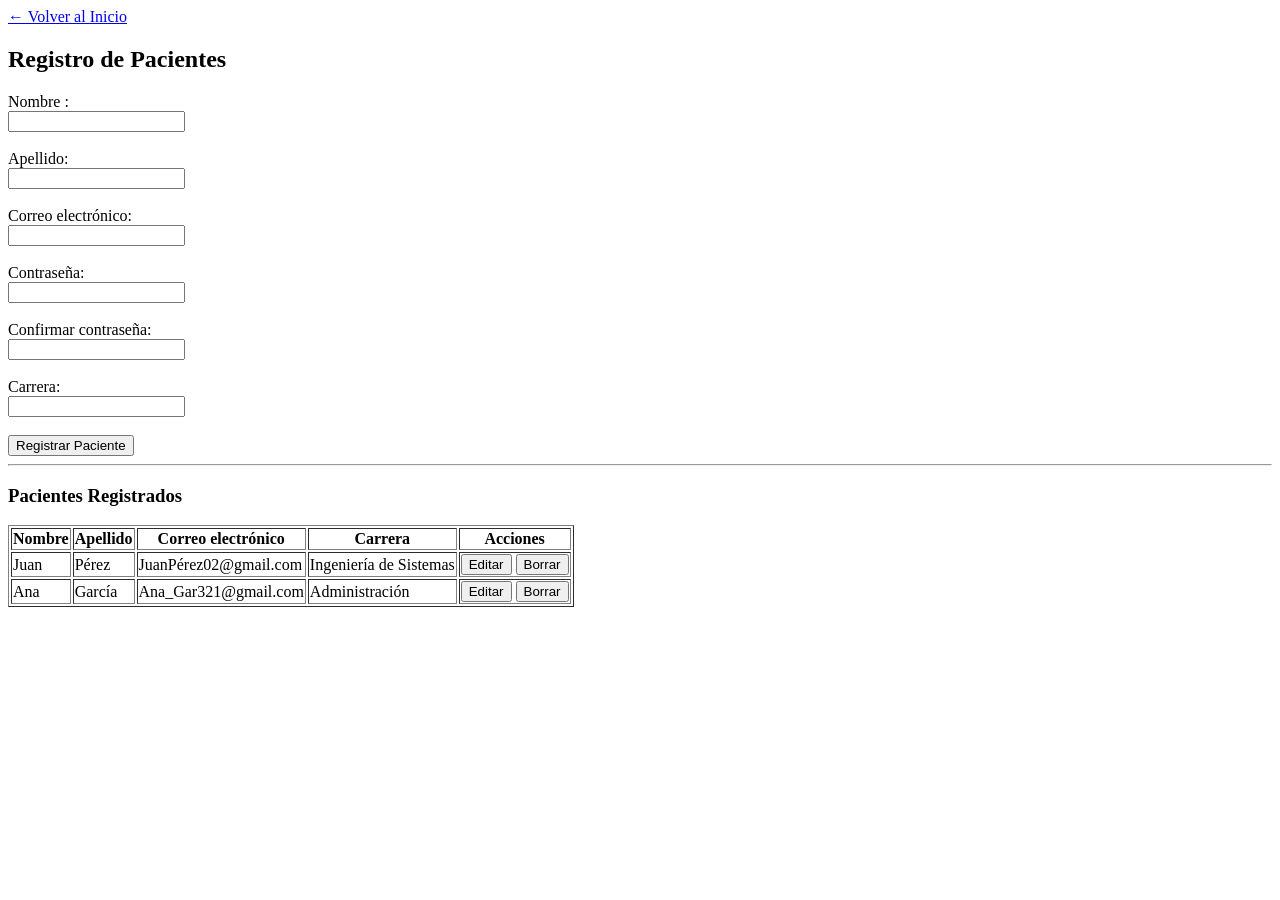
==== registro.html @ 25b5bdf2 "feat:agregar registro  de usuarios y barra de navegacion en html" ====
<!DOCTYPE html>
<html lang="es">
<head>
    <meta charset="UTF-8">
    <meta name="viewport" content="width=device-width, initial-scale=1.0">
    <title>Registro - YuumCare</title>
</head>
<body>

    <a href="index.html">← Volver al Inicio</a>

    <h2>Registro de Pacientes</h2>

    <form>
        <label for="nombre">Nombre :</label><br>
        <input type="text" id="nombre" name="nombre"><br><br>

        <label for="apellido">Apellido:</label><br>
        <input type="text" id="apellido" name="apellido"><br><br>

        <label for="correo">Correo electrónico:</label><br>
        <input type="text" id="correo" name="correo"><br><br>

        <label for="contraseña">Contraseña:</label><br>
        <input type="password" id="contraseña" name="contraseña"><br><br>

        <label for="cofirmar"> Confirmar contraseña:</label><br>
        <input type="password" id="cofirmar" name="confirmar"><br><br>

        <label for="carrera">Carrera:</label><br>
        <input type="text" id="carrera" name="carrera"><br><br>

        <button type="button">Registrar Paciente</button>
    </form>

    <hr>

    <h3>Pacientes Registrados</h3>

    <table border="1">
        <thead>
            <tr>
                <th>Nombre</th>
                <th>Apellido</th>
                <th>Correo electrónico</th>
                <th>Carrera</th>
                <th>Acciones</th>
            </tr>
        </thead>
        <tbody>
            <tr>
                <td>Juan</td>
                <td>Pérez</td>
                <td>JuanPérez02@gmail.com</td>
                <td>Ingeniería de Sistemas</td>
                <td>
                    <button>Editar</button>
                    <button>Borrar</button>
                </td>
            </tr>
            <tr>
                <td>Ana</td>
                <td>García</td>
                <td>Ana_Gar321@gmail.com</td>
                <td>Administración</td>
                <td>
                    <button>Editar</button>
                    <button>Borrar</button>
                </td>
            </tr>
        </tbody>
    </table>

</body>
</html>
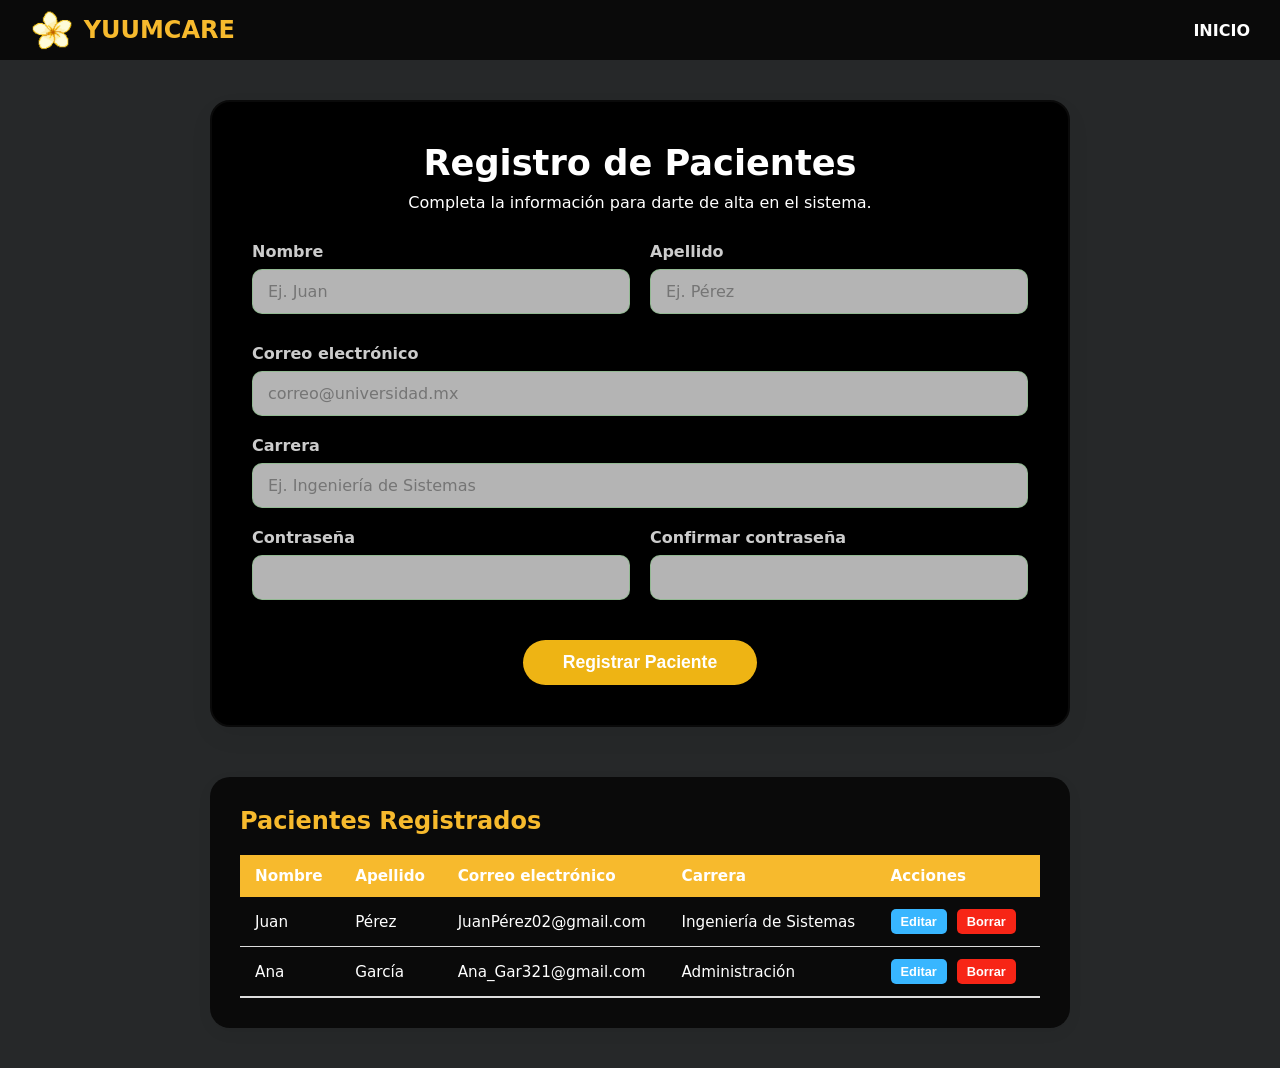
==== commit ce866be2: "style: incluir css al index y la pagina de registro" ====
--- a/registro.html
+++ b/registro.html
@@ -4,72 +4,107 @@
     <meta charset="UTF-8">
     <meta name="viewport" content="width=device-width, initial-scale=1.0">
     <title>Registro - YuumCare</title>
+    <link rel="stylesheet" href="styles.css">
 </head>
 <body>
 
-    <a href="index.html">← Volver al Inicio</a>
+    <nav class="topbar">
+        <div class="logo">
+            <img src="images/logo pequeño.png" alt="Logo YuumCare"> 
+            YUUMCARE
+        </div>
+        <ul class="nav-links">
+            <li><a href="index.html">Inicio</a></li>
+            
+        </ul>
+    </nav>
 
-    <h2>Registro de Pacientes</h2>
+    <div class="registro-container">
+        
+        <div class="form-box">
+            <h1 class="page-title">Registro de Pacientes</h1>
+            <p class="subtitle">Completa la información para darte de alta en el sistema.</p>
 
-    <form>
-        <label for="nombre">Nombre :</label><br>
-        <input type="text" id="nombre" name="nombre"><br><br>
+            <form class="styled-form">
+                <div class="form-row">
+                    <div class="input-group">
+                        <label for="nombre">Nombre</label>
+                        <input type="text" id="nombre" name="nombre" placeholder="Ej. Juan">
+                    </div>
+                    <div class="input-group">
+                        <label for="apellido">Apellido</label>
+                        <input type="text" id="apellido" name="apellido" placeholder="Ej. Pérez">
+                    </div>
+                </div>
 
-        <label for="apellido">Apellido:</label><br>
-        <input type="text" id="apellido" name="apellido"><br><br>
+                <div class="input-group">
+                    <label for="correo">Correo electrónico</label>
+                    <input type="email" id="correo" name="correo" placeholder="correo@universidad.mx">
+                </div>
 
-        <label for="correo">Correo electrónico:</label><br>
-        <input type="text" id="correo" name="correo"><br><br>
+                <div class="input-group">
+                    <label for="carrera">Carrera</label>
+                    <input type="text" id="carrera" name="carrera" placeholder="Ej. Ingeniería de Sistemas">
+                </div>
 
-        <label for="contraseña">Contraseña:</label><br>
-        <input type="password" id="contraseña" name="contraseña"><br><br>
+                <div class="form-row">
+                    <div class="input-group">
+                        <label for="contraseña">Contraseña</label>
+                        <input type="password" id="contraseña" name="contraseña">
+                    </div>
+                    <div class="input-group">
+                        <label for="confirmar">Confirmar contraseña</label>
+                        <input type="password" id="confirmar" name="confirmar">
+                    </div>
+                </div>
 
-        <label for="cofirmar"> Confirmar contraseña:</label><br>
-        <input type="password" id="cofirmar" name="confirmar"><br><br>
+                <div class="boton-container">
+                    <button type="button" class="btn-submit">Registrar Paciente</button>
+                </div>
+            </form>
+        </div>
 
-        <label for="carrera">Carrera:</label><br>
-        <input type="text" id="carrera" name="carrera"><br><br>
+        <div class="table-box">
+            <h3>Pacientes Registrados</h3>
+            
+            <div class="table-responsive">
+                <table class="styled-table">
+                    <thead>
+                        <tr>
+                            <th>Nombre</th>
+                            <th>Apellido</th>
+                            <th>Correo electrónico</th>
+                            <th>Carrera</th>
+                            <th>Acciones</th>
+                        </tr>
+                    </thead>
+                    <tbody>
+                        <tr>
+                            <td>Juan</td>
+                            <td>Pérez</td>
+                            <td>JuanPérez02@gmail.com</td>
+                            <td>Ingeniería de Sistemas</td>
+                            <td>
+                                <button class="action-btn edit">Editar</button>
+                                <button class="action-btn delete">Borrar</button>
+                            </td>
+                        </tr>
+                        <tr>
+                            <td>Ana</td>
+                            <td>García</td>
+                            <td>Ana_Gar321@gmail.com</td>
+                            <td>Administración</td>
+                            <td>
+                                <button class="action-btn edit">Editar</button>
+                                <button class="action-btn delete">Borrar</button>
+                            </td>
+                        </tr>
+                    </tbody>
+                </table>
+            </div>
+        </div>
 
-        <button type="button">Registrar Paciente</button>
-    </form>
-
-    <hr>
-
-    <h3>Pacientes Registrados</h3>
-
-    <table border="1">
-        <thead>
-            <tr>
-                <th>Nombre</th>
-                <th>Apellido</th>
-                <th>Correo electrónico</th>
-                <th>Carrera</th>
-                <th>Acciones</th>
-            </tr>
-        </thead>
-        <tbody>
-            <tr>
-                <td>Juan</td>
-                <td>Pérez</td>
-                <td>JuanPérez02@gmail.com</td>
-                <td>Ingeniería de Sistemas</td>
-                <td>
-                    <button>Editar</button>
-                    <button>Borrar</button>
-                </td>
-            </tr>
-            <tr>
-                <td>Ana</td>
-                <td>García</td>
-                <td>Ana_Gar321@gmail.com</td>
-                <td>Administración</td>
-                <td>
-                    <button>Editar</button>
-                    <button>Borrar</button>
-                </td>
-            </tr>
-        </tbody>
-    </table>
+    </div>
 
 </body>
 </html>
--- a/styles.css
+++ b/styles.css
@@ -0,0 +1,475 @@
+/* Reseteo básico */
+* {
+    margin: 0;
+    padding: 0;
+    box-sizing: border-box;
+}
+
+body {
+    /* Pila de fuentes moderna y segura */
+    font-family: system-ui, -apple-system, BlinkMacSystemFont, "Segoe UI", Roboto, Helvetica, Arial, sans-serif;
+    background-color: #262829;
+    color: #ffffff;
+}
+
+/* --- NAVBAR --- */
+.topbar {
+    display: flex;
+    justify-content: space-between;
+    align-items: center;
+    padding: 10px 30px;
+    background-color: #0a0a0a;
+}
+
+.logo {
+    font-weight: 700;
+    font-size: 1.5rem;
+    color: #F7BA2D;  /*color de la letra yuumcare*/
+    display: flex;
+    align-items: center;
+    gap: 10px;
+}
+
+/* la imagen del logo pequeñin */
+.logo img {
+    height: 40px;
+    width: auto;
+}
+
+/* las barritas q estan a lado */
+.nav-links {
+    list-style: none;
+    display: flex;
+    gap: 40px;
+    align-items: center;
+}
+
+/* ajustes de las letras de las barritas */
+.nav-links a {
+    text-decoration: none;
+    color: #ffffff;
+    font-weight: 700;
+    font-size: 1rem;
+    text-transform: uppercase;
+}
+
+/* boton de iniciar */
+.btn-login {
+    background-color: #e99f16; /* Verde lima */
+    color: white;
+    padding: 8px 25px;
+    border-radius: 20px;
+    text-decoration: none;
+    font-weight: bold;
+}
+
+/* --- HERO SECTION --- */
+.hero {
+    position: relative; 
+    display: flex;
+    align-items: center;
+    justify-content: space-between;
+    position: relative;
+    padding: 100px 70px 250px; /* Mucho padding inferior para la curva */
+    background-color: #1a1a1a; /* El color oscuro del fondo */
+    overflow: hidden;
+}
+
+.hero-text {
+    width: 80%;
+    z-index: 10;
+}
+
+.hero-text h1 {
+    font-size: 4.2rem;
+    line-height: 1.5;
+    color: rgb(255, 255, 255);
+    margin-bottom: 30px;
+}
+
+.hero-text p {
+    font-size: 1.2rem;
+    color: #ffffff;
+    margin-bottom: 40px;
+}
+
+/* botones de abajo */
+.hero-buttons {
+    display: flex;
+    gap: 70px;
+}
+
+.btn-register {
+    background: linear-gradient(90deg, #e99f16, #e99f16);
+    color: white;
+    padding: 15px 30px;
+    border-radius: 30px;
+    text-decoration: none;
+    font-weight: bold;
+    font-size: 1.3rem;
+}
+
+.btn-secondary {
+    background: linear-gradient(90deg, #000000, #000000);
+    color: white;
+    padding: 15px 30px;
+    border-radius: 30px;
+    text-decoration: none;
+    font-weight: bold;
+    font-size: 1.3rem;
+}
+
+.hero-image {/*imagen grande*/
+    width: 67%;
+    position: relative;
+    z-index: 10;
+}
+
+.hero-image img {
+    width: 100%;
+    height: auto;
+    filter: drop-shadow(0 10px 20px rgba(0,0,0,0.5));
+}
+
+/* .wave-bg {
+    position: absolute;
+    bottom: 0;
+    left: 0;
+    width: 100%;
+    height: 30%;
+    background-color: #000000;
+    z-index: -4;
+    border-top-left-radius: 10% 100%;
+    border-top-right-radius: 0;
+}  */
+/* Asegúrate que el padre tenga esto para que el absolute funcione bien */
+
+.wave-bg {
+    position: absolute;
+    bottom: 0;
+    left: 0;
+    width: 100%;
+    height: 250px; /* Dale una altura fija en px para controlar mejor la curva */
+    
+    /* IMPORTANTE: Este color debe ser el del FONDO DE LA PÁGINA (gris claro/blanco), NO negro */
+    /* Si tu fondo es #1a1a1a, y quieres recortar, esto debe ser del color de la sección que sigue */
+    background-color: #0a0a0a; /* O el color que tengas en 'body' */
+    
+    z-index: 10; /* Z-index positivo para que se ponga encima */
+    
+    /* Esta forma crea una curva que sube hacia la izquierda */
+    border-top-left-radius: 100% 100%; 
+    border-top-right-radius: 0;
+}
+
+/* --- INFO SECTION --- */
+.info-section {
+    padding: 60px 50px;
+    text-align: center;
+    background-color: #0a0a0a;
+}
+
+.section-title {
+    color: #E6C65B;
+    font-size: 2.8rem;
+    margin-bottom: 50px;
+    font-weight: 700;
+}
+
+.cards-container {
+    display: flex;
+    justify-content: center;
+    gap: 60px;
+    flex-wrap: wrap;
+}
+
+.info-card {
+    background-color: #262829;
+    width: 300px;
+    padding: 30px 35px;
+    min-height: 250px;
+    display: flex;
+    flex-direction: column;
+    align-items: center;
+    justify-content: flex-start;
+    clip-path: polygon(0% 0%, 100% 0%, 100% 90%, 50% 100%, 0% 90%);
+}
+
+.icon-box {
+    margin-bottom: 35px;
+}
+
+.icon-box img {
+    height: 150px;
+    width: auto;
+}
+
+.info-card p {
+    color: #ffffff;
+    font-size: 1.1rem;
+    line-height: 1.7;
+    font-weight: 500;
+}
+
+/* --- ESTILOS DE LA PÁGINA DE REGISTRO --- */
+
+/* Contenedor central que agrupa formulario y tabla */
+.registro-container {
+    max-width: 900px;
+    margin: 40px auto;
+    padding: 0 20px;
+}
+
+/* Títulos */
+.page-title {
+    color: #ffffff;
+    font-size: 2.2rem;
+    text-align: center;
+    margin-bottom: 10px;
+}
+
+.subtitle {
+    text-align: center;
+    color: #fff;
+    margin-bottom: 30px;
+}
+
+/* Tarjeta blanca para el formulario */
+.form-box {
+    background-color: #000000; /* Mismo tono crema suave que el navbar o info */
+    padding: 40px;
+    border-radius: 20px;
+    box-shadow: 0 10px 25px rgba(0,0,0,0.05); /* Sombra suave */
+    margin-bottom: 50px;
+    border: 2px solid #0a0a0a;
+}
+
+/* Estilos de los inputs y labels */
+.styled-form label {
+    display: block;
+    margin-bottom: 8px;
+    font-weight: 600;
+    color: #ccc;
+}
+
+.styled-form input {
+    width: 100%;
+    padding: 12px 15px;
+    border: 1px solid #ccc; /* Borde gris suave */
+    border-radius: 10px;
+    background-color: #fff;
+    font-family: 'Poppins', sans-serif;
+    font-size: 1rem;
+    outline: none;
+    transition: border-color 0.3s;
+}
+
+.styled-form input:focus {
+    border-color: #AACC55; /* Verde lima al hacer click */
+    box-shadow: 0 0 5px rgba(170, 204, 85, 0.3);
+}
+
+/* Para poner inputs uno al lado del otro (nombre/apellido) */
+.form-row {
+    display: flex;
+    gap: 20px;
+    margin-bottom: 10px;
+}
+
+@media (max-width: 600px) {
+    .form-row {
+        flex-direction: column;
+        gap: 0;
+    }
+}
+
+.input-group {
+    margin-bottom: 20px;
+    width: 100%;
+}
+
+/* Botón de enviar */
+.boton-container {
+    text-align: center;
+    margin-top: 20px;
+}
+
+.btn-submit {
+    background: linear-gradient(90deg, #eeb414, #eeb414);
+    color: white;
+    border: none;
+    padding: 12px 40px;
+    font-size: 1.1rem;
+    font-weight: bold;
+    border-radius: 30px;
+    cursor: pointer;
+    transition: transform 0.2s;
+}
+
+.btn-submit:hover {
+    transform: scale(1.02);
+}
+
+/* --- ESTILOS DE LA TABLA --- */
+.table-box {
+    background-color: #0a0a0a;
+    padding: 30px;
+    border-radius: 20px;
+    box-shadow: 0 5px 15px rgba(0,0,0,0.05);
+}
+
+.table-box h3 {
+    color: #F7BA2D; /* Color del logo */
+    margin-bottom: 20px;
+    font-size: 1.5rem;
+}
+
+.styled-table {
+    width: 100%;
+    border-collapse: collapse;
+    font-size: 0.95rem;
+}
+
+.styled-table thead tr {
+    background-color: #F7BA2D; 
+    color: white;
+    text-align: left;
+}
+
+.styled-table th, 
+.styled-table td {
+    padding: 12px 15px;
+}
+
+.styled-table tbody tr {
+    border-bottom: 1px solid #dddddd;
+}
+
+.styled-table tbody tr:nth-of-type(even) {
+    background-color: #0a0a0a; /* Filas alternas grises */
+}
+
+.styled-table tbody tr:last-of-type {
+    border-bottom: 2px solid #dddddd;
+}
+
+/* Botones pequeños de la tabla */
+.action-btn {
+    padding: 5px 10px;
+    border: none;
+    border-radius: 5px;
+    cursor: pointer;
+    font-weight: 600;
+    font-size: 0.8rem;
+    margin-right: 5px;
+}
+
+.action-btn.edit {
+    background-color: #38b6ff; /* Azul editar */
+    color: white;
+}
+
+.action-btn.delete {
+    background-color: #f72516; /* Rojo borrar */
+    color: white;
+}
+
+/* ... resto del CSS anterior ... */
+
+.styled-form input {
+    width: 100%;
+    padding: 12px 15px;
+    border: 1px solid #8b8b;
+    border-radius: 10px;
+    background-color: #b4b4b4;
+    /* Fuente del sistema */
+    font-family: inherit; 
+    font-size: 1rem;
+    outline: none;
+    transition: border-color 0.3s;
+}
+
+/* ... resto del CSS ... */
+
+/* Tablets y pantallas medianas (máximo 1024px) */
+@media (max-width: 1024px) {
+    .hero {
+        flex-direction: column;
+        text-align: center;
+        padding: 60px 20px 200px;
+    }
+
+    .hero-text {
+        width: 100%;
+    }
+
+    .hero-text h1 {
+        font-size: 4rem; /* Reducimos el tamaño gigante */
+        line-height: 1.2;
+    }
+
+    .hero-buttons {
+        justify-content: center;
+    }
+
+    .hero-image {
+        width: 80%;
+        margin-top: 50px;
+    }
+}
+
+/* Celulares (máximo 768px) */
+@media (max-width: 768px) {
+    .topbar {
+        flex-direction: column;
+        gap: 20px;
+        padding: 20px;
+    }
+
+    .nav-links {
+        gap: 15px;
+        flex-wrap: wrap;
+        justify-content: center;
+    }
+
+    .nav-links a {
+        font-size: 1rem;
+    }
+
+    .hero-text h1 {
+        font-size: 2.5rem;
+    }
+
+    .hero-buttons {
+        flex-direction: column;
+        gap: 20px;
+    }
+
+    .section-title {
+        font-size: 2rem;
+    }
+
+    .cards-container {
+        gap: 30px;
+    }
+
+    /* Tabla responsiva: permite scroll lateral para que no rompa el diseño */
+    .table-responsive {
+        overflow-x: auto;
+    }
+
+    .registro-container {
+        margin: 20px auto;
+    }
+}
+
+/* Ajuste para pantallas muy pequeñas */
+@media (max-width: 480px) {
+    .hero-text h1 {
+        font-size: 2rem;
+    }
+
+    .form-box {
+        padding: 20px;
+    }
+}
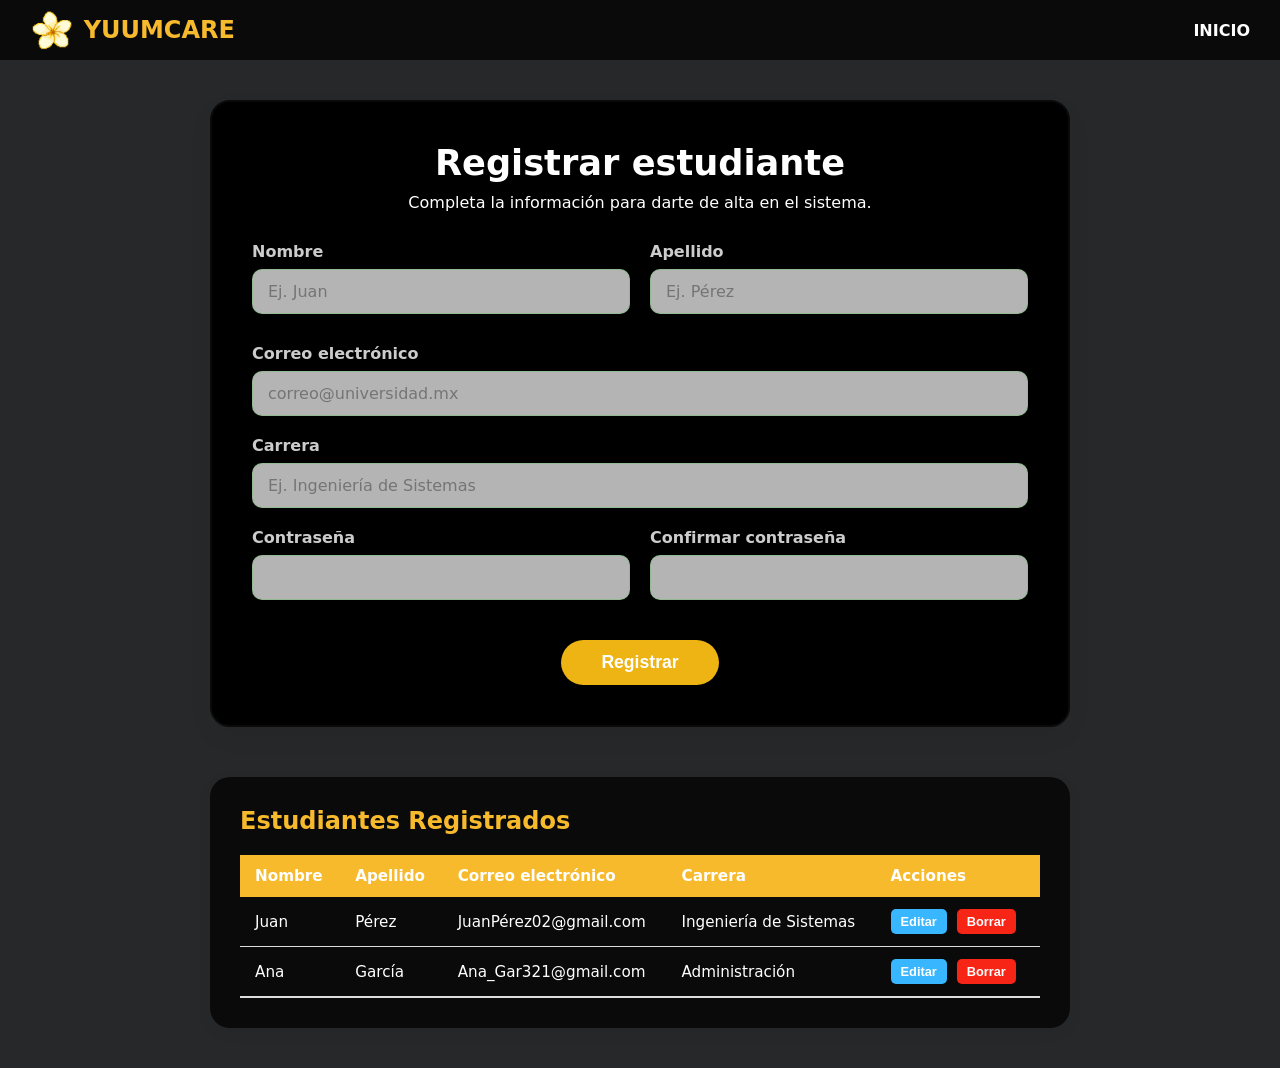
==== commit 1c7ccbf4: "feat: seccion 'como funciona' en el index usando bootstrap" ====
--- a/registro.html
+++ b/registro.html
@@ -22,7 +22,7 @@
     <div class="registro-container">
         
         <div class="form-box">
-            <h1 class="page-title">Registro de Pacientes</h1>
+            <h1 class="page-title">Registrar estudiante</h1>
             <p class="subtitle">Completa la información para darte de alta en el sistema.</p>
 
             <form class="styled-form">
@@ -59,13 +59,13 @@
                 </div>
 
                 <div class="boton-container">
-                    <button type="button" class="btn-submit">Registrar Paciente</button>
+                    <button type="button" class="btn-submit">Registrar</button>
                 </div>
             </form>
         </div>
 
         <div class="table-box">
-            <h3>Pacientes Registrados</h3>
+            <h3>Estudiantes Registrados</h3>
             
             <div class="table-responsive">
                 <table class="styled-table">
--- a/styles.css
+++ b/styles.css
@@ -55,7 +55,7 @@
 
 /* boton de iniciar */
 .btn-login {
-    background-color: #e99f16; /* Verde lima */
+    background-color: #e99f16; 
     color: white;
     padding: 8px 25px;
     border-radius: 20px;
@@ -149,11 +149,8 @@
     bottom: 0;
     left: 0;
     width: 100%;
-    height: 250px; /* Dale una altura fija en px para controlar mejor la curva */
-    
-    /* IMPORTANTE: Este color debe ser el del FONDO DE LA PÁGINA (gris claro/blanco), NO negro */
-    /* Si tu fondo es #1a1a1a, y quieres recortar, esto debe ser del color de la sección que sigue */
-    background-color: #0a0a0a; /* O el color que tengas en 'body' */
+    height: 250px; /* Altura */
+    background-color: #0a0a0a; 
     
     z-index: 10; /* Z-index positivo para que se ponga encima */
     
@@ -179,7 +176,7 @@
 .cards-container {
     display: flex;
     justify-content: center;
-    gap: 60px;
+    gap: 150px;
     flex-wrap: wrap;
 }
 
@@ -194,6 +191,19 @@
     justify-content: flex-start;
     clip-path: polygon(0% 0%, 100% 0%, 100% 90%, 50% 100%, 0% 90%);
 }
+.step-circle {
+    width: 45px;
+    height: 45px;
+    background-color: #6dce66; /* verde claro */
+    color: #000;
+    border-radius: 50%;
+    display: flex;
+    align-items: center;
+    justify-content: center;
+    margin: 0 auto 15px auto; /* centra y da espacio */
+    font-weight: bold;
+}
+
 
 .icon-box {
     margin-bottom: 35px;
@@ -209,6 +219,26 @@
     font-size: 1.1rem;
     line-height: 1.7;
     font-weight: 500;
+}
+
+/* --- HOW SECTION --- */
+.how-section {
+    padding: 60px 50px;
+    text-align: center;
+    background-color: #262829;
+}
+
+.row {
+    display: flex;
+    justify-content: center;
+    gap: 60px;
+    flex-wrap: wrap;
+}
+
+.card {
+    background-color: #E6C65B;
+    color: rgb(67, 53, 67);
+    flex: 1 1 200px;
 }
 
 /* --- ESTILOS DE LA PÁGINA DE REGISTRO --- */
@@ -259,7 +289,7 @@
     border-radius: 10px;
     background-color: #fff;
     font-family: 'Poppins', sans-serif;
-    font-size: 1rem;
+    font-size: 1rem; 
     outline: none;
     transition: border-color 0.3s;
 }
@@ -286,6 +316,7 @@
 .input-group {
     margin-bottom: 20px;
     width: 100%;
+    color: #0a0a0a;
 }
 
 /* Botón de enviar */
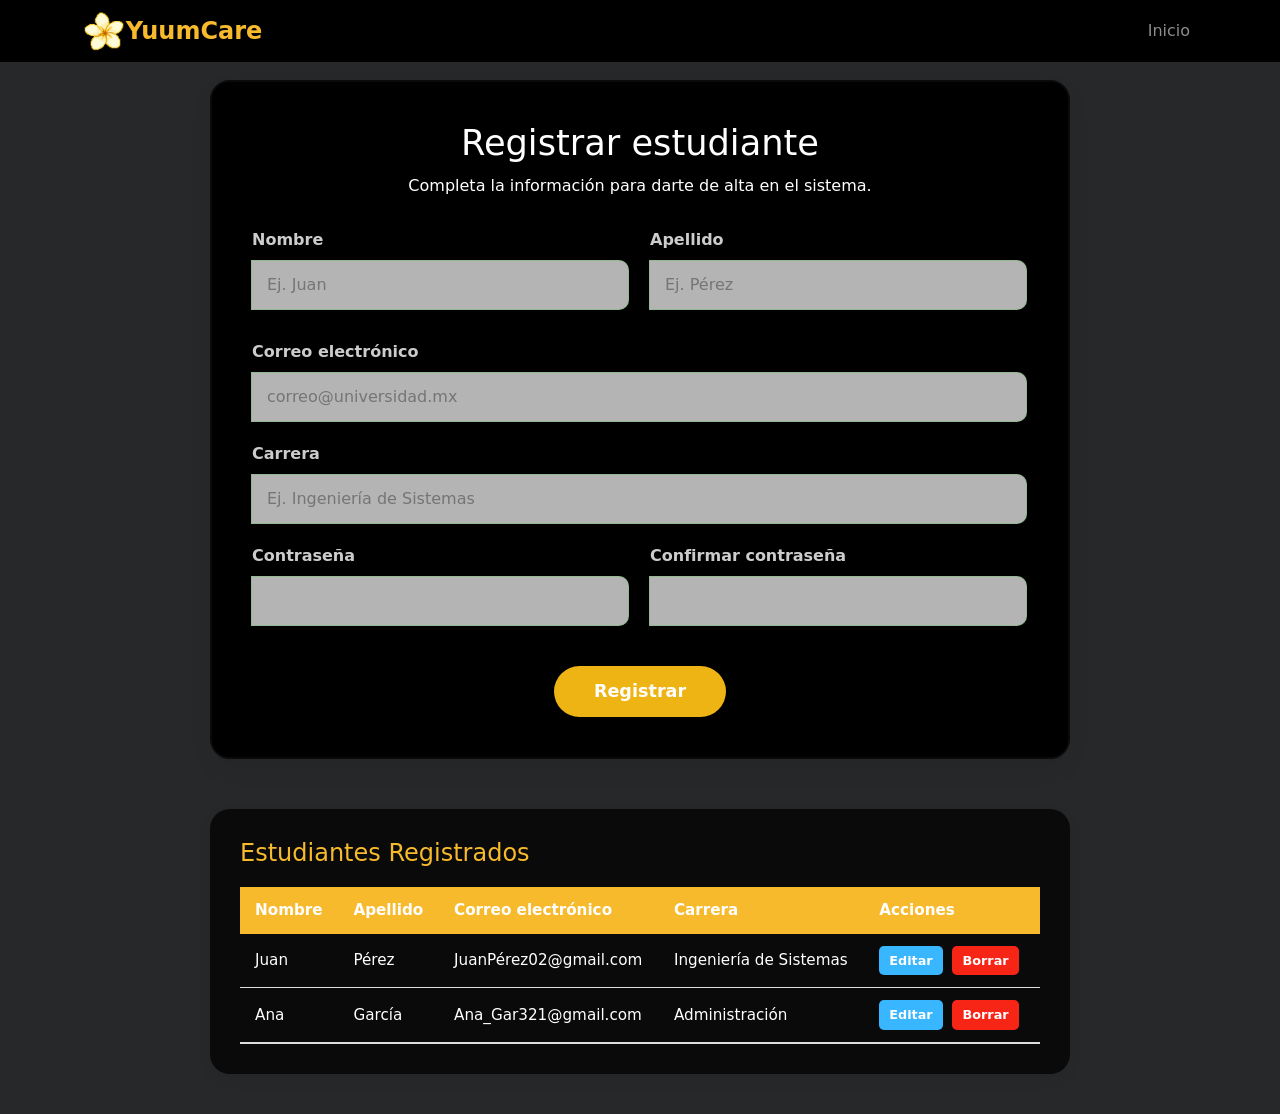
==== commit 73a2b492: "Avance Bootstrap sesiones 1-6 aplicado a YuumCare" ====
--- a/registro.html
+++ b/registro.html
@@ -4,19 +4,32 @@
     <meta charset="UTF-8">
     <meta name="viewport" content="width=device-width, initial-scale=1.0">
     <title>Registro - YuumCare</title>
+
+    <!-- Bootstrap CSS -->
+    <link href="https://cdn.jsdelivr.net/npm/bootstrap@5.3.2/dist/css/bootstrap.min.css" rel="stylesheet">
+
+    
     <link rel="stylesheet" href="styles.css">
 </head>
 <body>
 
-    <nav class="topbar">
-        <div class="logo">
-            <img src="images/logo pequeño.png" alt="Logo YuumCare"> 
-            YUUMCARE
+    <nav class="navbar navbar-expand-lg navbar-dark bg-black fixed-top">
+        <div class="container">
+            <div class="logo">
+                <img src="images/logo pequeño.png" alt="Logo YuumCare">
+            </div>
+            <a class="navbar-brand " href="#">YuumCare</a>
+            <button class="navbar-toggler" type="button" data-bs-toggle="collapse" data-bs-target="#menu">
+                <span class="navbar-toggler-icon"></span>
+            </button>
+            <div class="collapse navbar-collapse" id="menu">
+                <ul class="navbar-nav ms-auto">
+                
+                    <li class="nav-item"><a class="nav-link" href="index.html">Inicio</a></li>
+                
+                </ul>
+            </div>
         </div>
-        <ul class="nav-links">
-            <li><a href="index.html">Inicio</a></li>
-            
-        </ul>
     </nav>
 
     <div class="registro-container">
@@ -107,4 +120,7 @@
     </div>
 
 </body>
-</html>+</html>
+
+<!-- Bootstrap JS -->
+  <script src="https://cdn.jsdelivr.net/npm/bootstrap@5.3.2/dist/js/bootstrap.bundle.min.js"></script>
--- a/styles.css
+++ b/styles.css
@@ -5,11 +5,16 @@
     box-sizing: border-box;
 }
 
+html {
+  scroll-behavior: smooth;
+}
+
 body {
     /* Pila de fuentes moderna y segura */
     font-family: system-ui, -apple-system, BlinkMacSystemFont, "Segoe UI", Roboto, Helvetica, Arial, sans-serif;
     background-color: #262829;
     color: #ffffff;
+    padding-top:40px;
 }
 
 /* --- NAVBAR --- */
@@ -21,7 +26,7 @@
     background-color: #0a0a0a;
 }
 
-.logo {
+.navbar-brand {
     font-weight: 700;
     font-size: 1.5rem;
     color: #F7BA2D;  /*color de la letra yuumcare*/
@@ -130,19 +135,6 @@
     height: auto;
     filter: drop-shadow(0 10px 20px rgba(0,0,0,0.5));
 }
-
-/* .wave-bg {
-    position: absolute;
-    bottom: 0;
-    left: 0;
-    width: 100%;
-    height: 30%;
-    background-color: #000000;
-    z-index: -4;
-    border-top-left-radius: 10% 100%;
-    border-top-right-radius: 0;
-}  */
-/* Asegúrate que el padre tenga esto para que el absolute funcione bien */
 
 .wave-bg {
     position: absolute;
@@ -176,7 +168,7 @@
 .cards-container {
     display: flex;
     justify-content: center;
-    gap: 150px;
+    gap: 50px;
     flex-wrap: wrap;
 }
 
@@ -200,18 +192,22 @@
     display: flex;
     align-items: center;
     justify-content: center;
-    margin: 0 auto 15px auto; /* centra y da espacio */
+    margin: 30px auto 4px auto; /* centra y da espacio */
     font-weight: bold;
 }
 
 
 .icon-box {
-    margin-bottom: 35px;
+    height: 120px;              
+    display: flex;
+    align-items: center;
+    justify-content: center;
 }
 
 .icon-box img {
-    height: 150px;
-    width: auto;
+    max-height: 100%;
+    max-width: 100%;
+    object-fit: contain;
 }
 
 .info-card p {
@@ -228,17 +224,32 @@
     background-color: #262829;
 }
 
-.row {
-    display: flex;
-    justify-content: center;
-    gap: 60px;
-    flex-wrap: wrap;
-}
 
 .card {
     background-color: #E6C65B;
     color: rgb(67, 53, 67);
-    flex: 1 1 200px;
+    
+}
+.card-title {
+    font-size: 14px;
+    font-weight: 500;
+    text-align: center;
+    line-height: 1.3;
+    margin-top: 10px;
+}
+
+.card-body {
+    display: flex;
+    flex-direction: column;
+    align-items: center;
+    justify-content: center;
+    
+}
+
+.beneficios-section {
+    padding: 60px 50px;
+    text-align: center;
+    background-color: #0a0a0a;
 }
 
 /* --- ESTILOS DE LA PÁGINA DE REGISTRO --- */
@@ -503,4 +514,4 @@
     .form-box {
         padding: 20px;
     }
-}+}  
